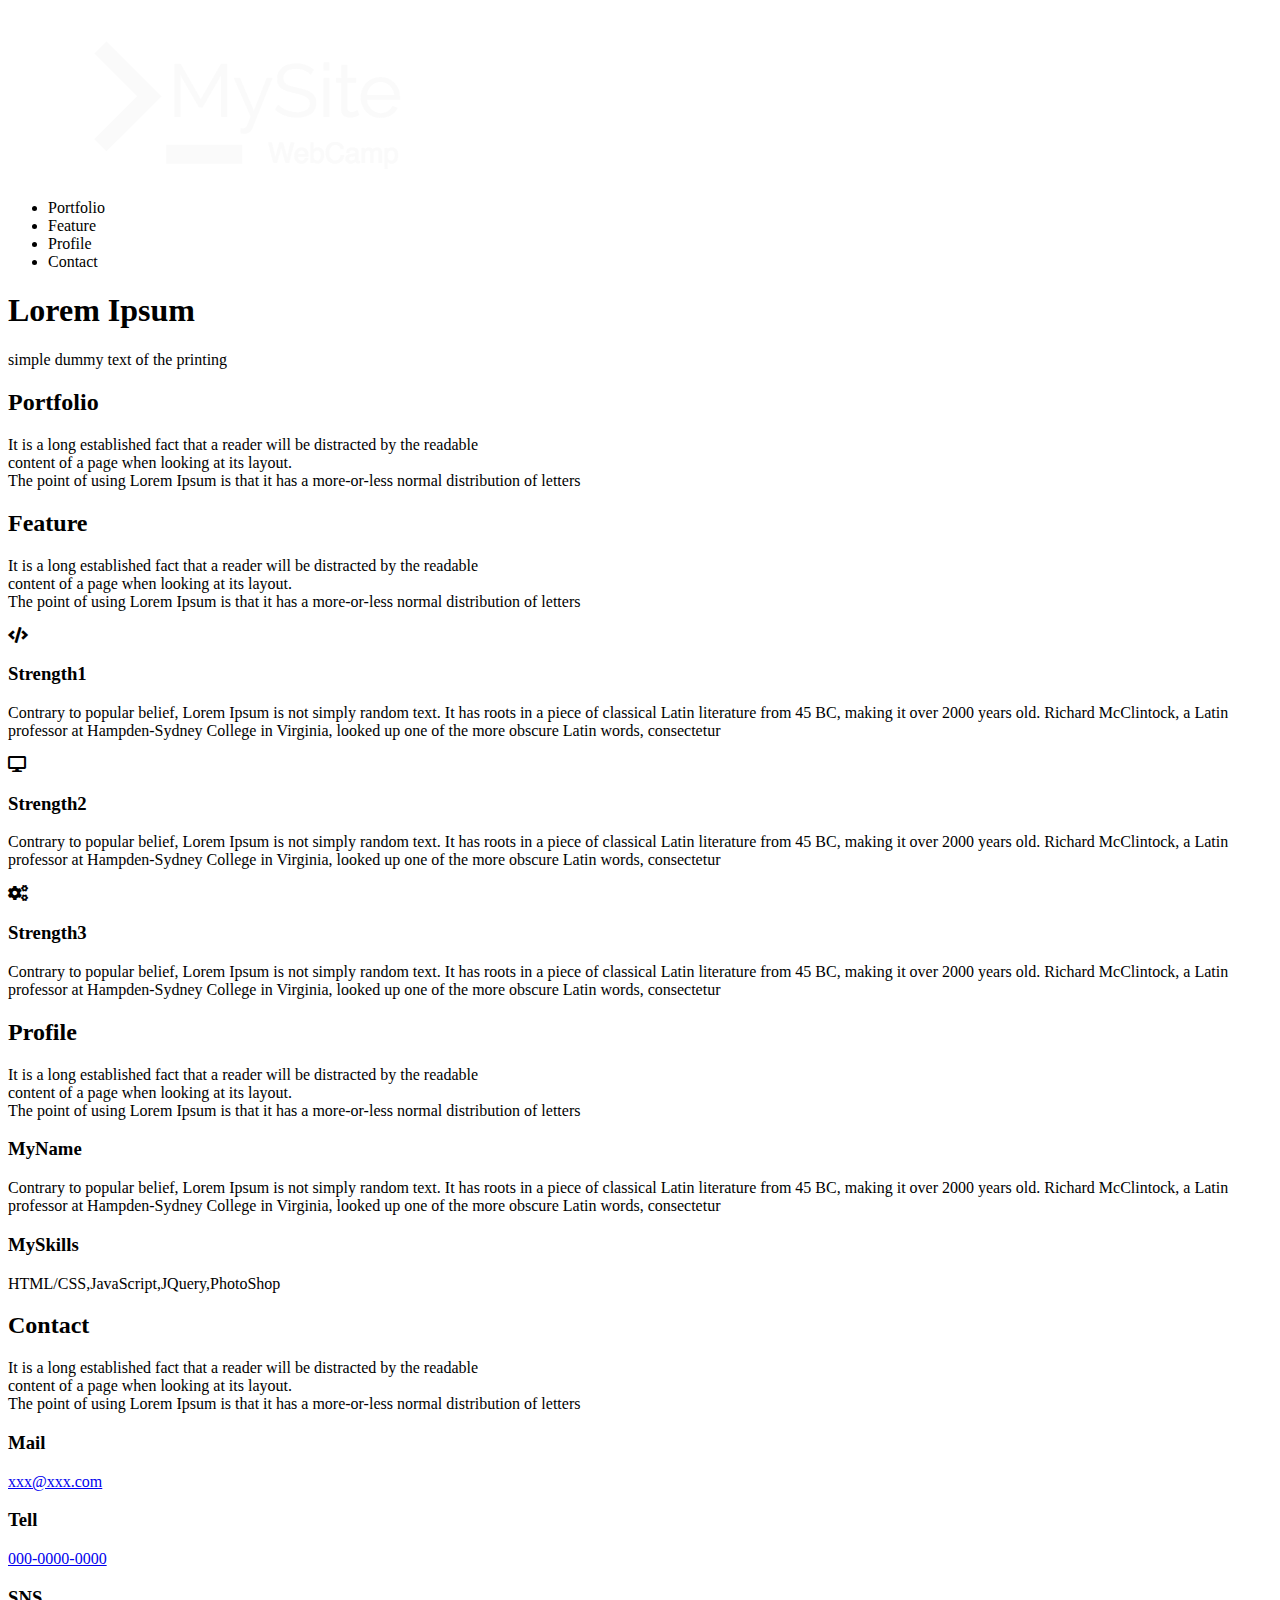
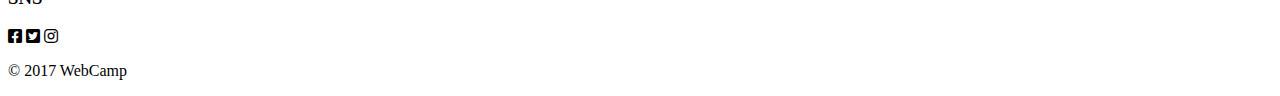
==== HTML:CSS/MySite 課題/MySite.html @ 67726056 "名前の変更" ====
<!DOCTYPE html>
<html>
<head>
  <meta charset="UTF-8">
  <meta name="viewport" content="width=device-width, initial-scale=1">
  <link rel="stylesheet" href="https://use.fontawesome.com/releases/v5.0.13/css/all.css">
  <link rel="stylesheet" href="matome.css">
  <title>matome</title>
</head>
<body>
  <header>
    <nav class="nav">
      <ul class="nav-list">
        <img class="nav-icon" src="img/logo.png">
        <li class="nav-list-item">Portfolio</li>
        <li class="nav-list-item">Feature</li>
        <li class="nav-list-item">Profile</li>
        <li class="nav-list-item">Contact</li>
      </ul>
    </nav>
  </header>
  <div class="main-visual">
    <h1 class="headline">Lorem Ipsum</h1>
    <p class="headline-text">simple dummy text of the printing</p>
  </div>
  <main>
    <div class="main1">
      <section class="portfolio clearfix">
        <h2 class="sub-headline">Portfolio</h2>
        <p class="sub-headline-text">
          It is a long established fact that a reader will be distracted by the readable<br>
          content of a page when looking at its layout.<br>
          The point of using Lorem Ipsum is that it has a more-or-less normal distribution of letters
        </p>
        <div class="portfolio-image">
          <div class="images"></div>
          <div class="images"></div>
          <div class="images"></div>
          <div class="images"></div>
          <div class="images"></div>
          <div class="images"></div>
        </div>
      <section>
    </div>
    <div class="main2">
      <section class="feature clearfix">
        <h2 class="sub-headline">Feature</h2>
        <p class="sub-headline-text">
          It is a long established fact that a reader will be distracted by the readable<br>
          content of a page when looking at its layout.<br>
          The point of using Lorem Ipsum is that it has a more-or-less normal distribution of letters
        </p>
        <div class="feature-image">
          <div class="strength">
            <i class="fa fa-code"></i>
            <h3 class="strength-title">Strength1</h3>
            <p class="strength-text">
              Contrary to popular belief, Lorem Ipsum is not simply random text.
              It has roots in a piece of classical Latin literature from 45 BC, making it over 2000 years old.
              Richard McClintock, a Latin professor at Hampden-Sydney College in Virginia,
              looked up one of the more obscure Latin words, consectetur
            </p>
          </div>
          <div class="strength">
            <i class="fa fa-desktop"></i>
            <h3 class="strength-title">Strength2</h3>
            <p class="strength-text">
              Contrary to popular belief, Lorem Ipsum is not simply random text.
              It has roots in a piece of classical Latin literature from 45 BC, making it over 2000 years old.
              Richard McClintock, a Latin professor at Hampden-Sydney College in Virginia,
              looked up one of the more obscure Latin words, consectetur
            </p>
          </div>
          <div class="strength">
            <i class="fa fa-cogs"></i>
            <h3 class="strength-title">Strength3</h3>
            <p class="strength-text">
              Contrary to popular belief, Lorem Ipsum is not simply random text.
              It has roots in a piece of classical Latin literature from 45 BC, making it over 2000 years old.
              Richard McClintock, a Latin professor at Hampden-Sydney College in Virginia,
              looked up one of the more obscure Latin words, consectetur
            </p>
          </div>
        </div>
      </section>
    </div>
    <div class="main3">
      <section class="profile clearfix">
        <h2 class="sub-headline">Profile</h2>
        <p class="sub-headline-text">
          It is a long established fact that a reader will be distracted by the readable<br>
          content of a page when looking at its layout.<br>
          The point of using Lorem Ipsum is that it has a more-or-less normal distribution of letters
        </p>
        <div class="left-content">
          <div class="my-face"></div>
        </div>
        <div class="right-content">
          <h3 class="description-title">MyName</h3>
          <p class="description-text">
            Contrary to popular belief, Lorem Ipsum is not simply random text.
            It has roots in a piece of classical Latin literature from 45 BC, making it over 2000 years old.
            Richard McClintock, a Latin professor at Hampden-Sydney College in Virginia,
            looked up one of the more obscure Latin words, consectetur
          </p>
          <h3 class="description-title">MySkills</h3>
          <p class="description-text">
            HTML/CSS,JavaScript,JQuery,PhotoShop
          </p>
        </div>
      </section>
    </div>
    <div class="main4">
      <section class="contact clearfix">
        <h2 class="sub-headline">Contact</h2>
        <p class="sub-headline-text">
          It is a long established fact that a reader will be distracted by the readable<br>
          content of a page when looking at its layout.<br>
          The point of using Lorem Ipsum is that it has a more-or-less normal distribution of letters
        </p>
        <div class="left-content">
          <div class="left-contact-content">
            <h3 class="description-title">Mail</h3>
            <a class="description-text link-text" href="mailto:xxx@xxx.com">xxx@xxx.com</a>
            <h3 class="description-title">Tell</h3>
            <a class="description-text link-text" href="tel:00000000000">000-0000-0000</a>
          </div>
        </div>
        <div class="right-content">
					<div class="right-contact-content">
						<h3 class="discription-title">SNS</h3>
            <i class="fab fa-facebook-square"></i>
            <i class="fab fa-twitter-square"></i>
            <i class="fab fa-instagram"></i>
					</div>
				</div>
      </section>
    </div>
  </main>
  <footer>
    <p class="copyright">©︎ 2017 WebCamp</p>
  </footer>  
</body>
</html>
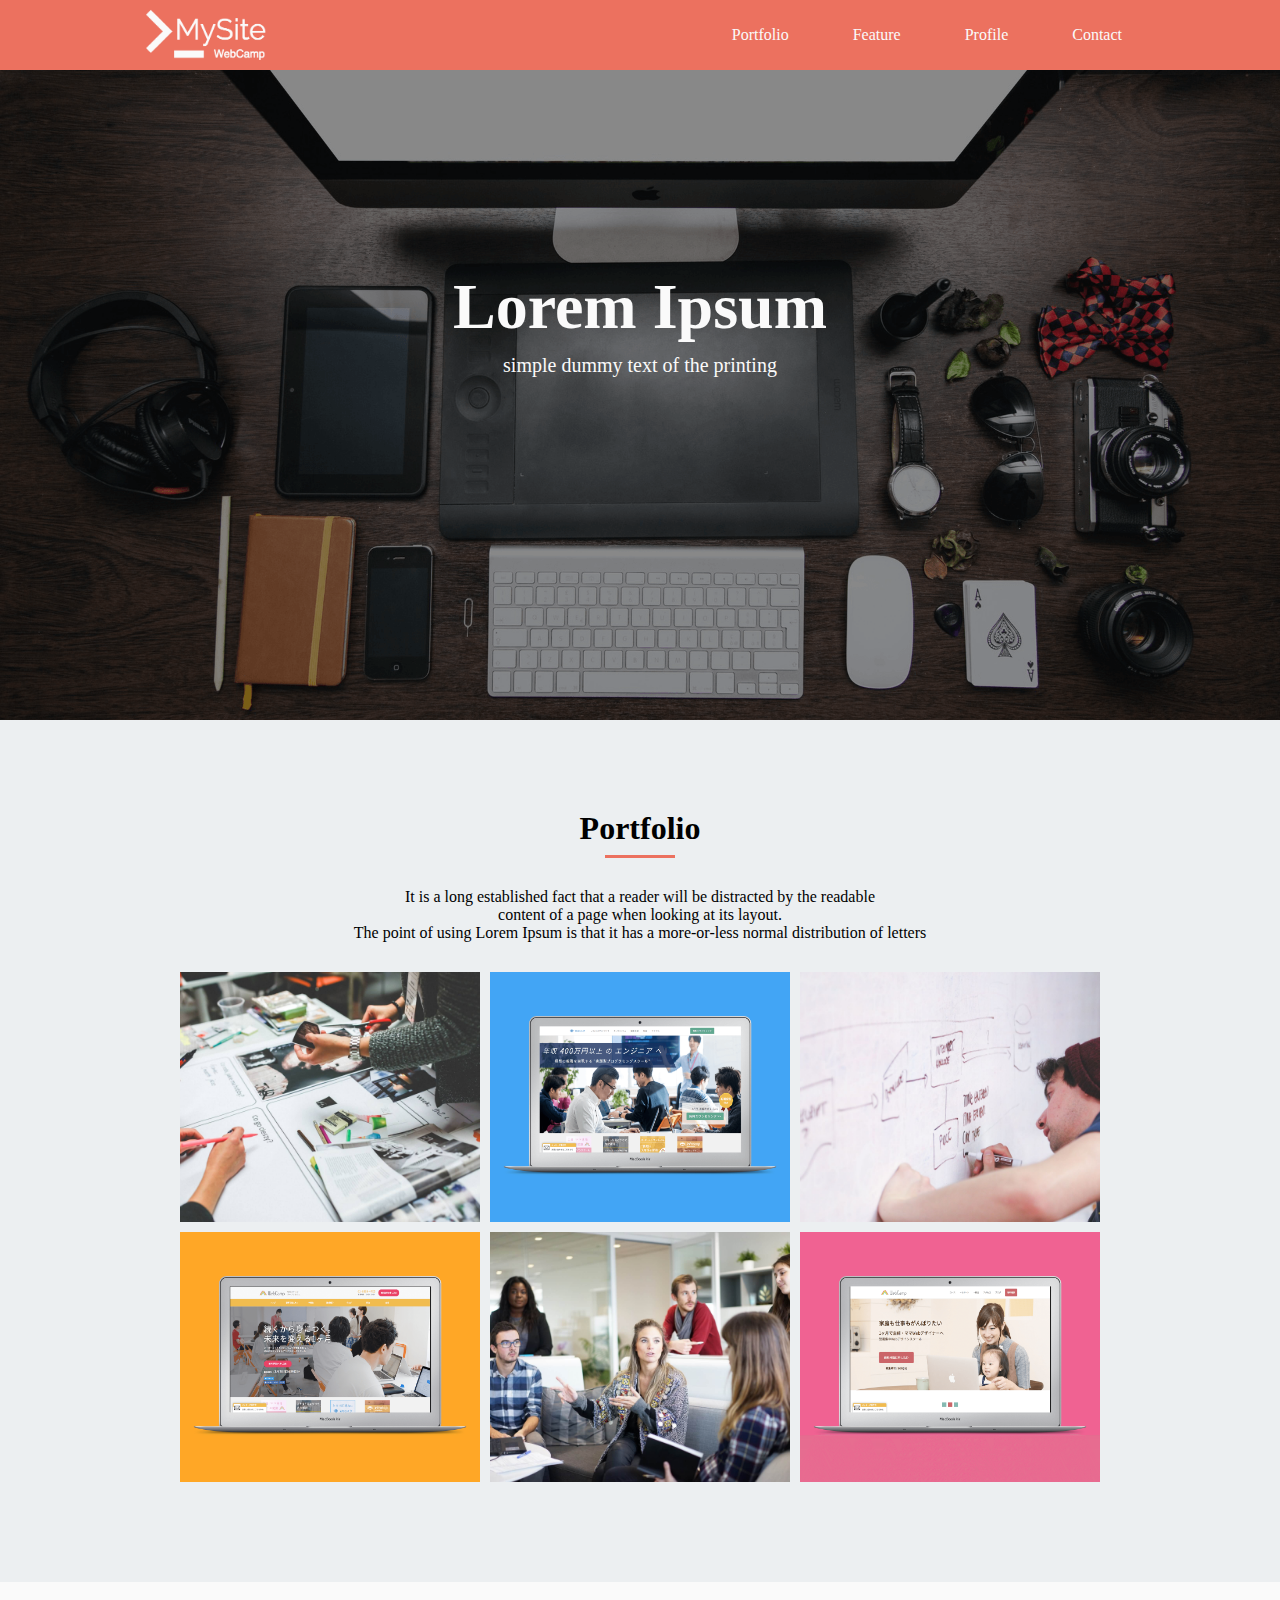
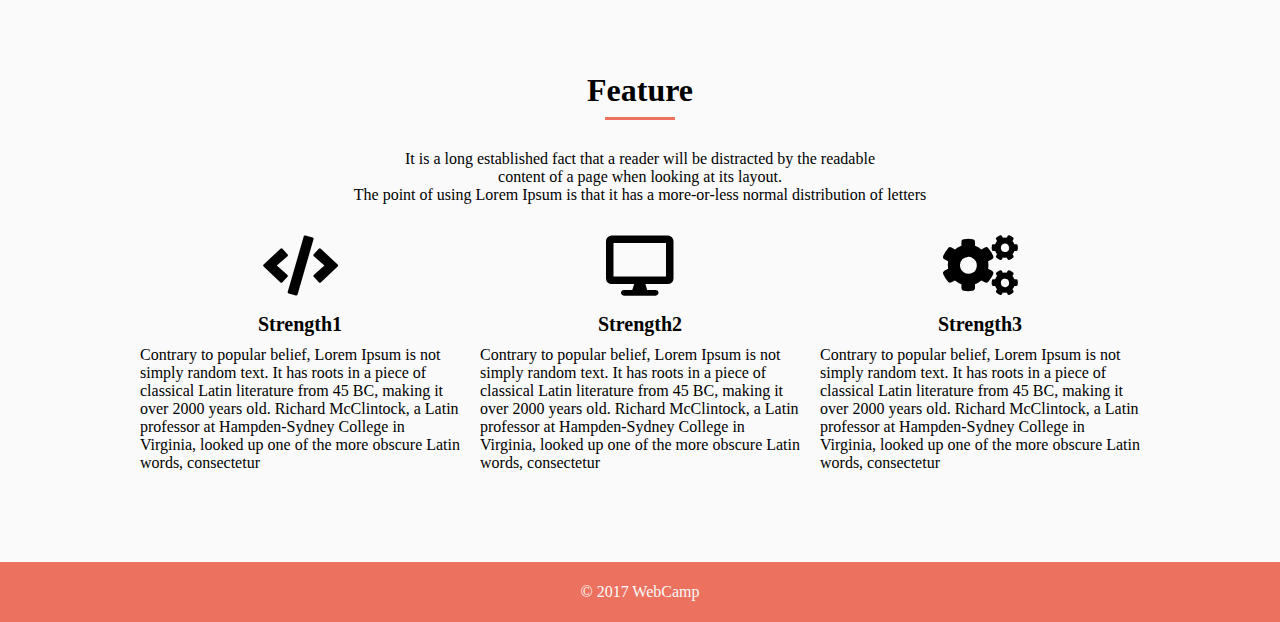
==== commit c1eda92c: "[Update] 8,9章" ====
--- a/HTML:CSS/MySite 課題/MySite.html
+++ b/HTML:CSS/MySite 課題/MySite.html
@@ -4,35 +4,35 @@
   <meta charset="UTF-8">
   <meta name="viewport" content="width=device-width, initial-scale=1">
   <link rel="stylesheet" href="https://use.fontawesome.com/releases/v5.0.13/css/all.css">
-  <link rel="stylesheet" href="matome.css">
-  <title>matome</title>
+  <link rel="stylesheet" href="MySite.css">
+  <title>MySite</title>
 </head>
 <body>
   <header>
     <nav class="nav">
       <ul class="nav-list">
         <img class="nav-icon" src="img/logo.png">
-        <li class="nav-list-item">Portfolio</li>
-        <li class="nav-list-item">Feature</li>
-        <li class="nav-list-item">Profile</li>
-        <li class="nav-list-item">Contact</li>
+        <li class="nav-list-item"><a href"#portfolio">Portfolio</a></li>
+        <li class="nav-list-item"><a href"#feature">Feature</a></li>
+        <li class="nav-list-item"><a href"#profile">Profile</a></li>
+        <li class="nav-list-item"><a href"#contact">Contact</a></li>
       </ul>
     </nav>
   </header>
-  <div class="main-visual">
+  <section class="main-visual">
     <h1 class="headline">Lorem Ipsum</h1>
     <p class="headline-text">simple dummy text of the printing</p>
-  </div>
+  </section>
   <main>
     <div class="main1">
-      <section class="portfolio clearfix">
+      <section id="portfolio">
         <h2 class="sub-headline">Portfolio</h2>
         <p class="sub-headline-text">
           It is a long established fact that a reader will be distracted by the readable<br>
           content of a page when looking at its layout.<br>
           The point of using Lorem Ipsum is that it has a more-or-less normal distribution of letters
         </p>
-        <div class="portfolio-image">
+        <div class="portfolio-image clearfix">
           <div class="images"></div>
           <div class="images"></div>
           <div class="images"></div>
@@ -43,14 +43,14 @@
       <section>
     </div>
     <div class="main2">
-      <section class="feature clearfix">
+      <section id="feature">
         <h2 class="sub-headline">Feature</h2>
         <p class="sub-headline-text">
           It is a long established fact that a reader will be distracted by the readable<br>
           content of a page when looking at its layout.<br>
           The point of using Lorem Ipsum is that it has a more-or-less normal distribution of letters
         </p>
-        <div class="feature-image">
+        <div class="feature-image clearfix">
           <div class="strength">
             <i class="fa fa-code"></i>
             <h3 class="strength-title">Strength1</h3>
@@ -84,61 +84,9 @@
         </div>
       </section>
     </div>
-    <div class="main3">
-      <section class="profile clearfix">
-        <h2 class="sub-headline">Profile</h2>
-        <p class="sub-headline-text">
-          It is a long established fact that a reader will be distracted by the readable<br>
-          content of a page when looking at its layout.<br>
-          The point of using Lorem Ipsum is that it has a more-or-less normal distribution of letters
-        </p>
-        <div class="left-content">
-          <div class="my-face"></div>
-        </div>
-        <div class="right-content">
-          <h3 class="description-title">MyName</h3>
-          <p class="description-text">
-            Contrary to popular belief, Lorem Ipsum is not simply random text.
-            It has roots in a piece of classical Latin literature from 45 BC, making it over 2000 years old.
-            Richard McClintock, a Latin professor at Hampden-Sydney College in Virginia,
-            looked up one of the more obscure Latin words, consectetur
-          </p>
-          <h3 class="description-title">MySkills</h3>
-          <p class="description-text">
-            HTML/CSS,JavaScript,JQuery,PhotoShop
-          </p>
-        </div>
-      </section>
-    </div>
-    <div class="main4">
-      <section class="contact clearfix">
-        <h2 class="sub-headline">Contact</h2>
-        <p class="sub-headline-text">
-          It is a long established fact that a reader will be distracted by the readable<br>
-          content of a page when looking at its layout.<br>
-          The point of using Lorem Ipsum is that it has a more-or-less normal distribution of letters
-        </p>
-        <div class="left-content">
-          <div class="left-contact-content">
-            <h3 class="description-title">Mail</h3>
-            <a class="description-text link-text" href="mailto:xxx@xxx.com">xxx@xxx.com</a>
-            <h3 class="description-title">Tell</h3>
-            <a class="description-text link-text" href="tel:00000000000">000-0000-0000</a>
-          </div>
-        </div>
-        <div class="right-content">
-					<div class="right-contact-content">
-						<h3 class="discription-title">SNS</h3>
-            <i class="fab fa-facebook-square"></i>
-            <i class="fab fa-twitter-square"></i>
-            <i class="fab fa-instagram"></i>
-					</div>
-				</div>
-      </section>
-    </div>
   </main>
   <footer>
     <p class="copyright">©︎ 2017 WebCamp</p>
-  </footer>  
+  </footer>
 </body>
 </html>
--- a/HTML:CSS/MySite 課題/MySite.css
+++ b/HTML:CSS/MySite 課題/MySite.css
@@ -0,0 +1,217 @@
+*{
+  margin: 0;
+  padding: 0;
+  box-sizing: border-box;
+}
+.clearfix::after{
+  display: block;
+  clear: both;
+  content: "";
+}
+.nav{
+  width: 100%;
+  height: 70px;
+  background-color: #EC715F;
+}
+.nav-list{
+  position: relative;
+  width: 1024px;
+  margin: 0 auto;
+  text-align: right;
+}
+.nav-icon{
+  position: absolute;
+  height: 70px;
+  left: 0;
+  top: 0;
+}
+.nav-list-item{
+  list-style: none;
+  line-height: 70px;
+  padding: 0 30px;
+  font-size: 16px;
+  display: inline-block;
+  color: #FAFAFA;
+}
+.main-visual{
+  width: 100%;
+  height: 650px;
+  background-image: url(img/mv.png);
+  background-size: cover;
+  background-position: center;
+  text-align: center;
+}
+.headline{
+  padding-top: 200px;
+  font-size: 64px;
+  color: #FAFAFA;
+}
+.headline-text{
+  padding-top: 10px;
+  font-size: 20px;
+  color: #FAFAFA;
+}
+.main1, .main3{
+  width: 100%;
+  background-color: #ECEFF1;
+}
+.main2, .main4{
+  width: 100%;
+  background-color: #FAFAFA;
+}
+#portfolio{
+  width: 920px;
+  margin: 0 auto;
+  text-align: center;
+  padding: 90px 0;
+}
+#feature{
+  width: 1000px;
+  margin: 0 auto;
+  text-align: center;
+  padding: 90px 0;
+}
+#profile{
+  width: 1024px;
+  margin: 0 auto;
+  text-align: center;
+  padding: 90px 0;
+}
+#contact{
+  width: 800px;
+  margin: 0 auto;
+  text-align: center;
+  padding: 90px 0;
+}
+.sub-headline{
+  font-size: 32px;
+  color: #000000;
+}
+.sub-headline::after{
+  display: block;
+  content: "";
+  width: 70px; /*下線の幅*/
+  height: 3px; /*下線の太さ*/
+  background-color: #EC715F; /*下線の色*/
+  margin: 8px auto 0 auto;
+}
+.sub-headline-text{
+  font-size: 16px;
+  color: #000000;
+  padding: 30px 0;
+}
+.images{
+  float: left;
+  width: 300px;
+  height: 250px;
+  background-size: cover;
+  background-position: center;
+}
+.images:nth-child(1) {
+  background-image: url(img/sketch.jpg);
+  margin: 0 10px 10px 0;
+  }
+.images:nth-child(2) {
+  background-image: url(img/websuku.png);
+  margin: 0 10px 10px 0;
+  }
+.images:nth-child(3) {
+  background-image: url(img/write.jpg);
+  }
+.images:nth-child(4) {
+  background-image: url(img/webcamp.png);
+  margin: 0 10px 10px 0;
+  }
+.images:nth-child(5) {
+  background-image: url(img/talk.jpg);
+  margin: 0 10px 10px 0;
+  }
+.images:nth-child(6) {
+  background-image: url(img/webcamp-mother.png);
+  }
+.strength{
+  float: left;
+  width: 320px;
+  margin-right: 20px;
+  text-align: center;
+  font-size: 60px;
+}
+.strength:last-child{
+  margin-right: 0;
+}
+.strength-title{
+  padding: 10px 0;
+  font-size: 20px;
+}
+.strength-text{
+  text-align: left;
+  font-size: 16px;
+}
+.left-content{
+	width: 50%;
+	float: left;
+}
+
+.right-content{
+	width: 50%;
+	float: right;
+  text-align: left;
+}
+
+.my-face{
+	width: 250px;
+	height: 250px;
+	margin: 0 auto;
+	border-radius: 50%;
+	background-image: url(img/my-icon.jpg);
+}
+
+.description-title{
+  margin: 20px 0 5px 0;
+  font-size: 20px;
+}
+
+.description-title:first-child{
+	margin-top: 0;
+}
+
+.description-text{
+	font-size: 16px
+}
+.left-contact-content{
+	width: 130px;
+	margin: 0 auto;
+  text-align: left;
+}
+
+.link-text{
+	text-decoration: underline;
+	color: #212121;
+}
+
+.right-contact-content{
+	width: 200px;
+	margin: 0 auto;
+}
+
+.right-contact-content i{
+	font-size: 50px;
+	margin-right: 20px;
+}
+
+.right-contact-content i:last-child {
+	margin-right: 0;
+}
+footer{
+	width: 100%;
+	height: 60px;
+	background-color: #EC715F;
+	line-height: 60px;
+}
+
+.copyright {
+	font-size: 16px;
+	color: #FAFAFA;
+	text-align: center;
+}
+}
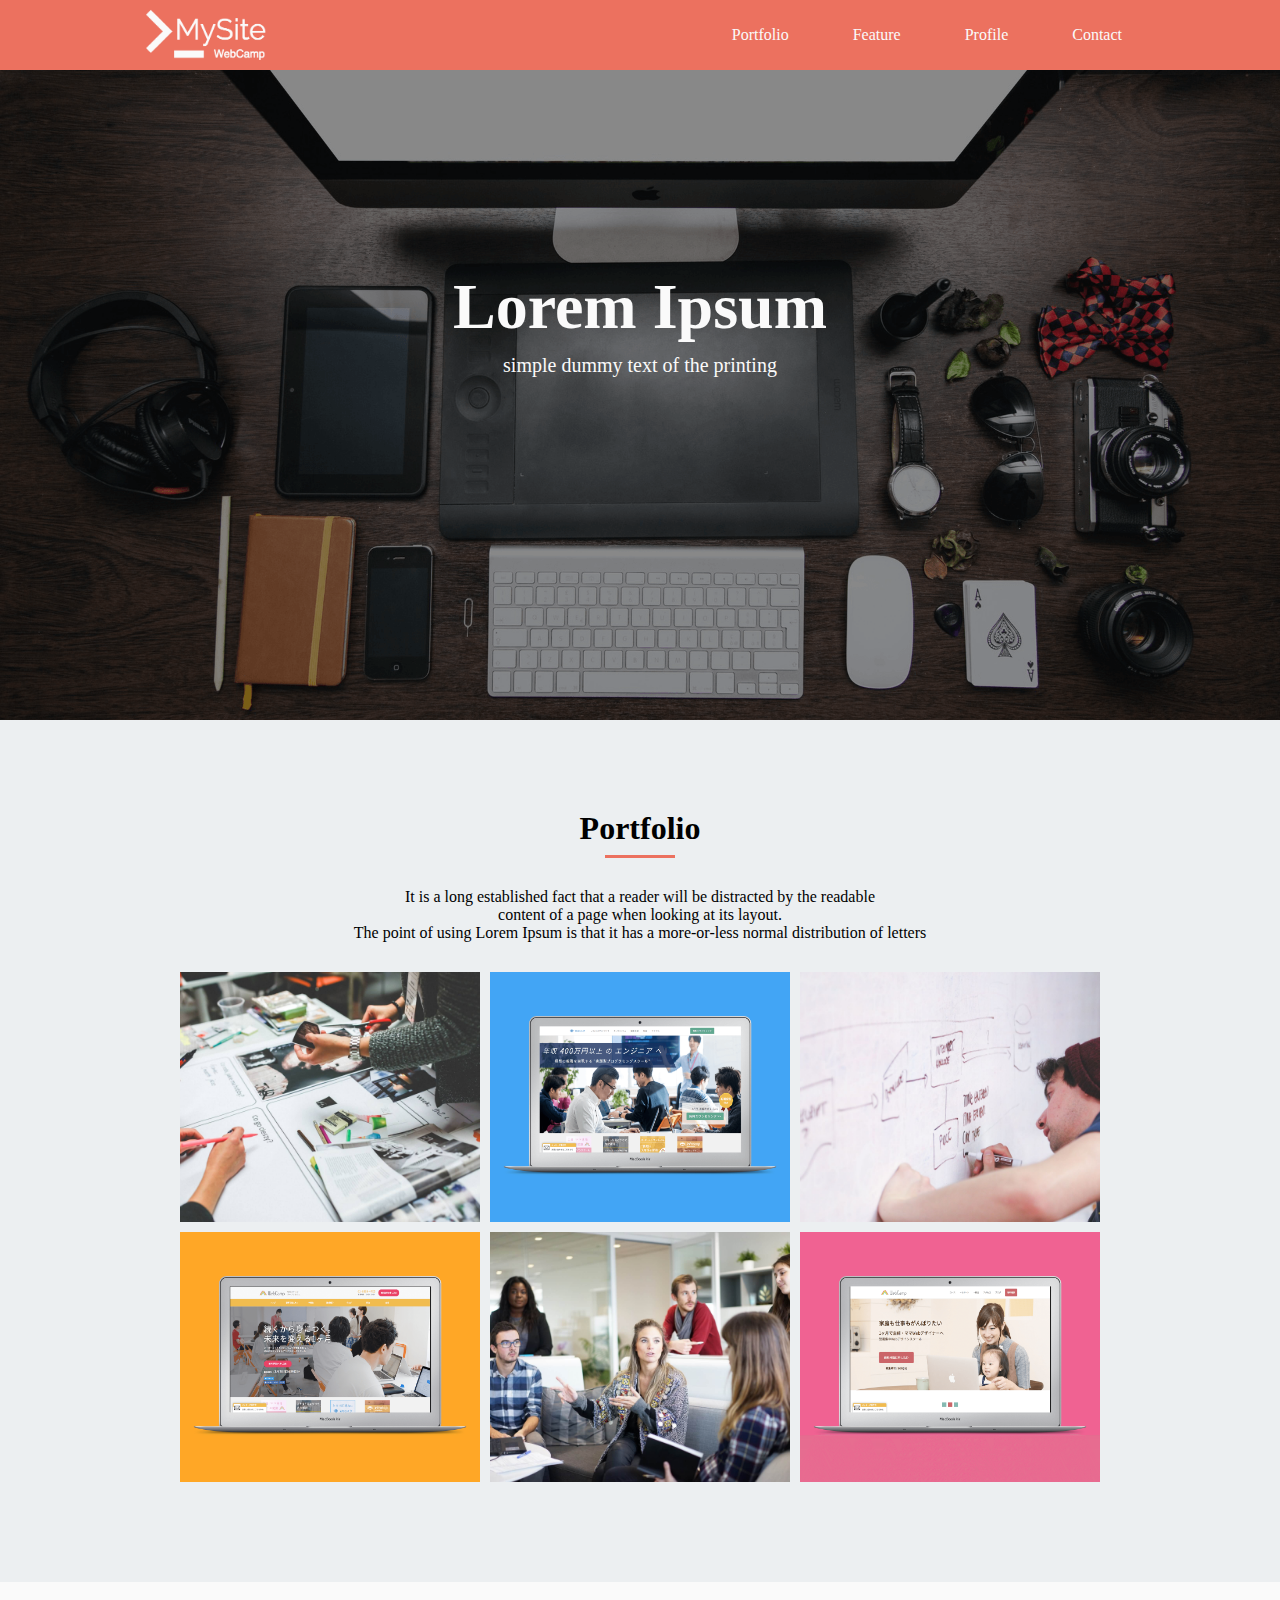
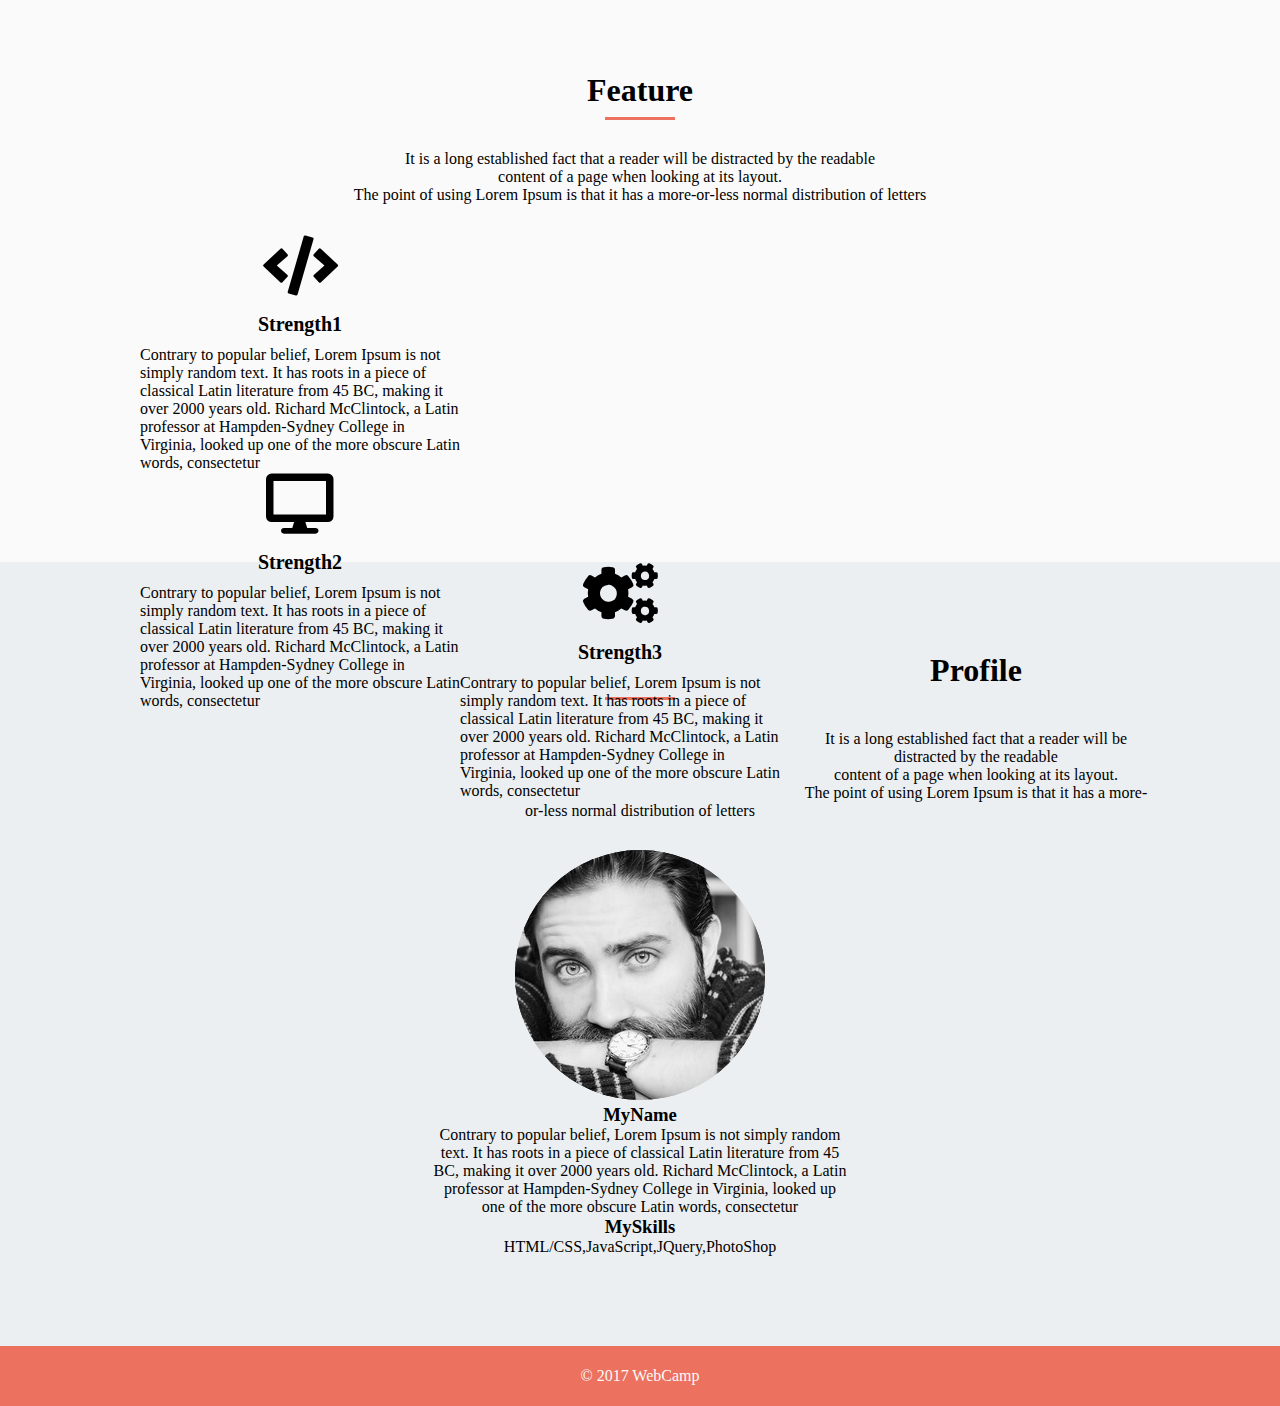
==== commit 46c568c3: "[Update] 8,9章" ====
--- a/HTML:CSS/MySite 課題/MySite.html
+++ b/HTML:CSS/MySite 課題/MySite.html
@@ -51,7 +51,7 @@
           The point of using Lorem Ipsum is that it has a more-or-less normal distribution of letters
         </p>
         <div class="feature-image clearfix">
-          <div class="strength">
+          <section class="strength">
             <i class="fa fa-code"></i>
             <h3 class="strength-title">Strength1</h3>
             <p class="strength-text">
@@ -61,7 +61,7 @@
               looked up one of the more obscure Latin words, consectetur
             </p>
           </div>
-          <div class="strength">
+          <section class="strength">
             <i class="fa fa-desktop"></i>
             <h3 class="strength-title">Strength2</h3>
             <p class="strength-text">
@@ -71,7 +71,7 @@
               looked up one of the more obscure Latin words, consectetur
             </p>
           </div>
-          <div class="strength">
+          <section class="strength">
             <i class="fa fa-cogs"></i>
             <h3 class="strength-title">Strength3</h3>
             <p class="strength-text">
@@ -84,6 +84,35 @@
         </div>
       </section>
     </div>
+    <div class="main3">
+      <section id="profile">
+        <h2 class="sub-headline">Profile</h2>
+        <p class="sub-headline-text">
+          It is a long established fact that a reader will be distracted by the readable<br>
+          content of a page when looking at its layout.<br>
+          The point of using Lorem Ipsum is that it has a more-or-less normal distribution of letters
+        </p>
+        <div class="infomation clearfix">
+          <div class="left-side">
+            <img class="my-face" src="img/my-icon.jpg">
+          </div>
+          <section class="right-side">
+            <h3 class="description">MyName</h3>
+            <p class="description-text">
+            Contrary to popular belief, Lorem Ipsum is not simply random<br>
+            text. It has roots in a piece of classical Latin literature from 45<br>
+            BC, making it over 2000 years old. Richard McClintock, a Latin<br>
+            professor at Hampden-Sydney College in Virginia, looked up<br>
+            one of the more obscure Latin words, consectetur
+            </p>
+            <h3 class="description">MySkills</h3>
+            <p class="description-text">
+            HTML/CSS,JavaScript,JQuery,PhotoShop
+            </p>
+          </section>
+        </section>
+      </div>
+    </div>  
   </main>
   <footer>
     <p class="copyright">©︎ 2017 WebCamp</p>
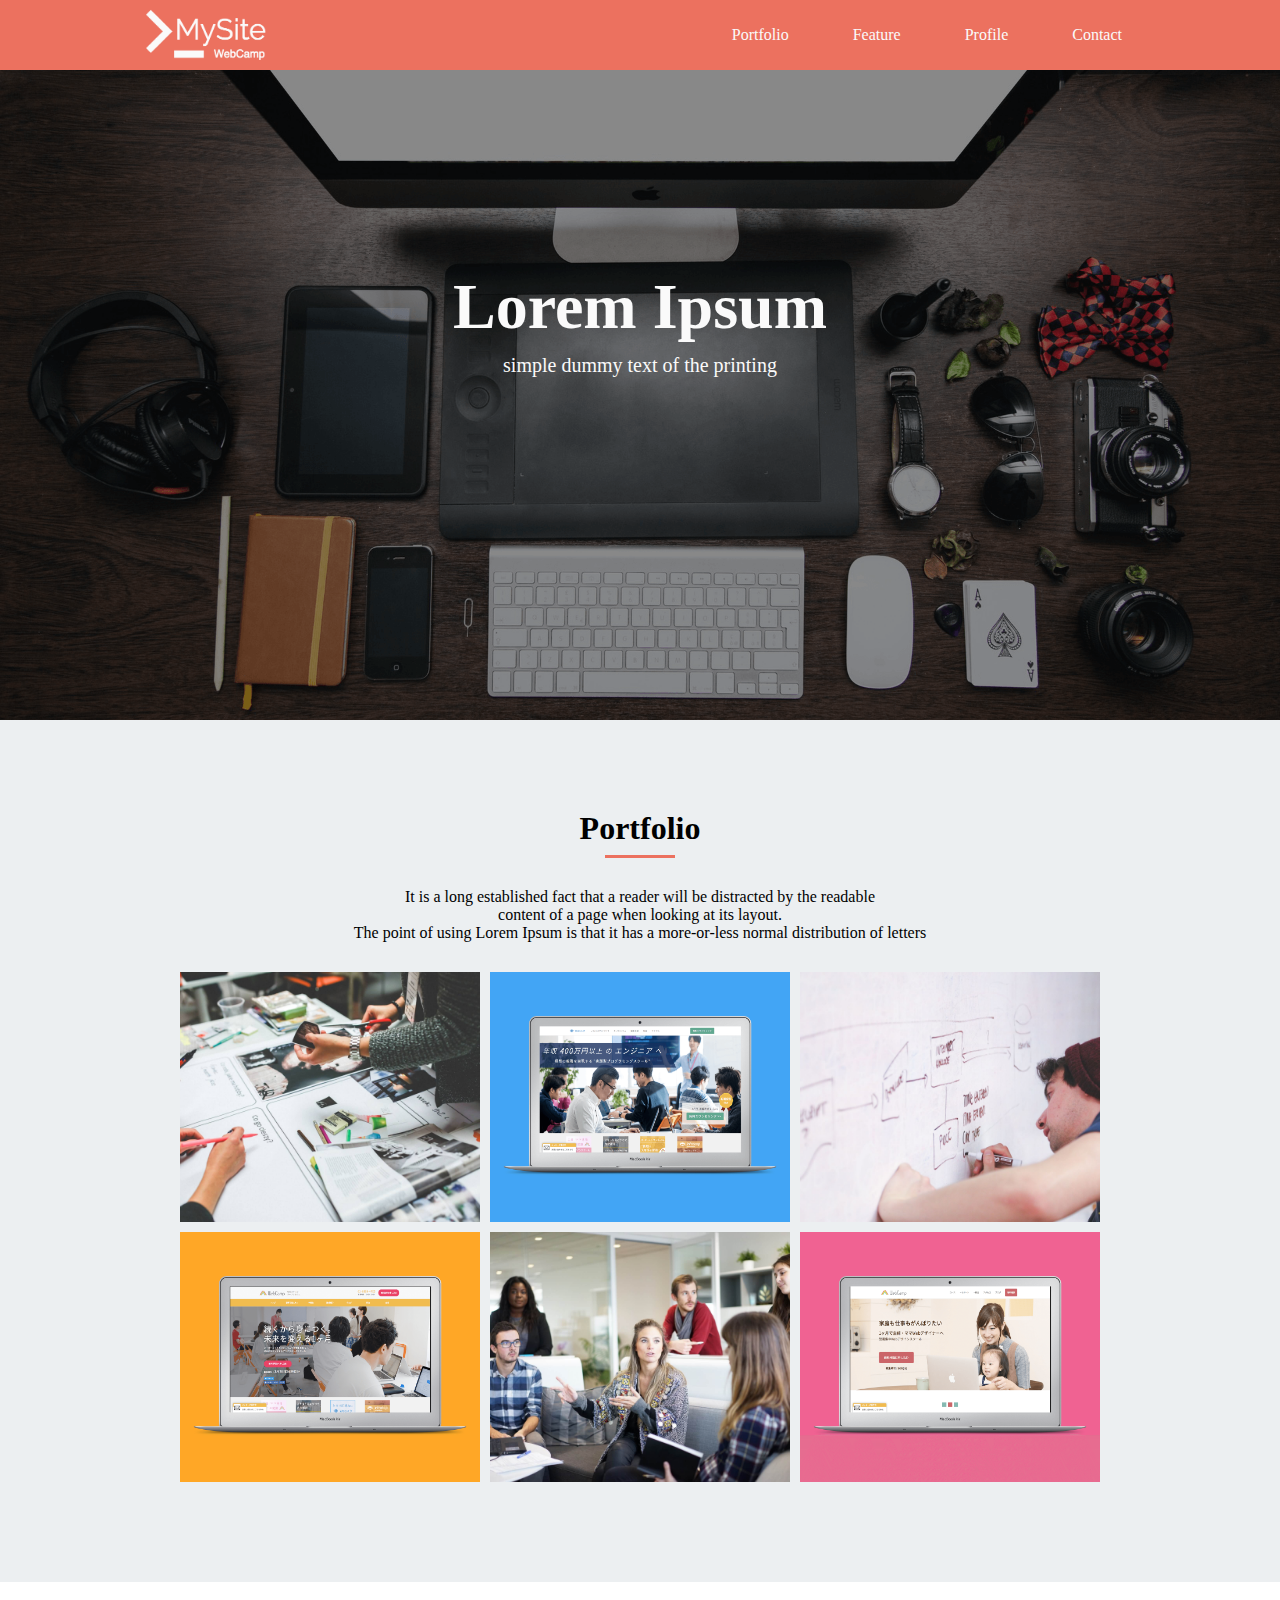
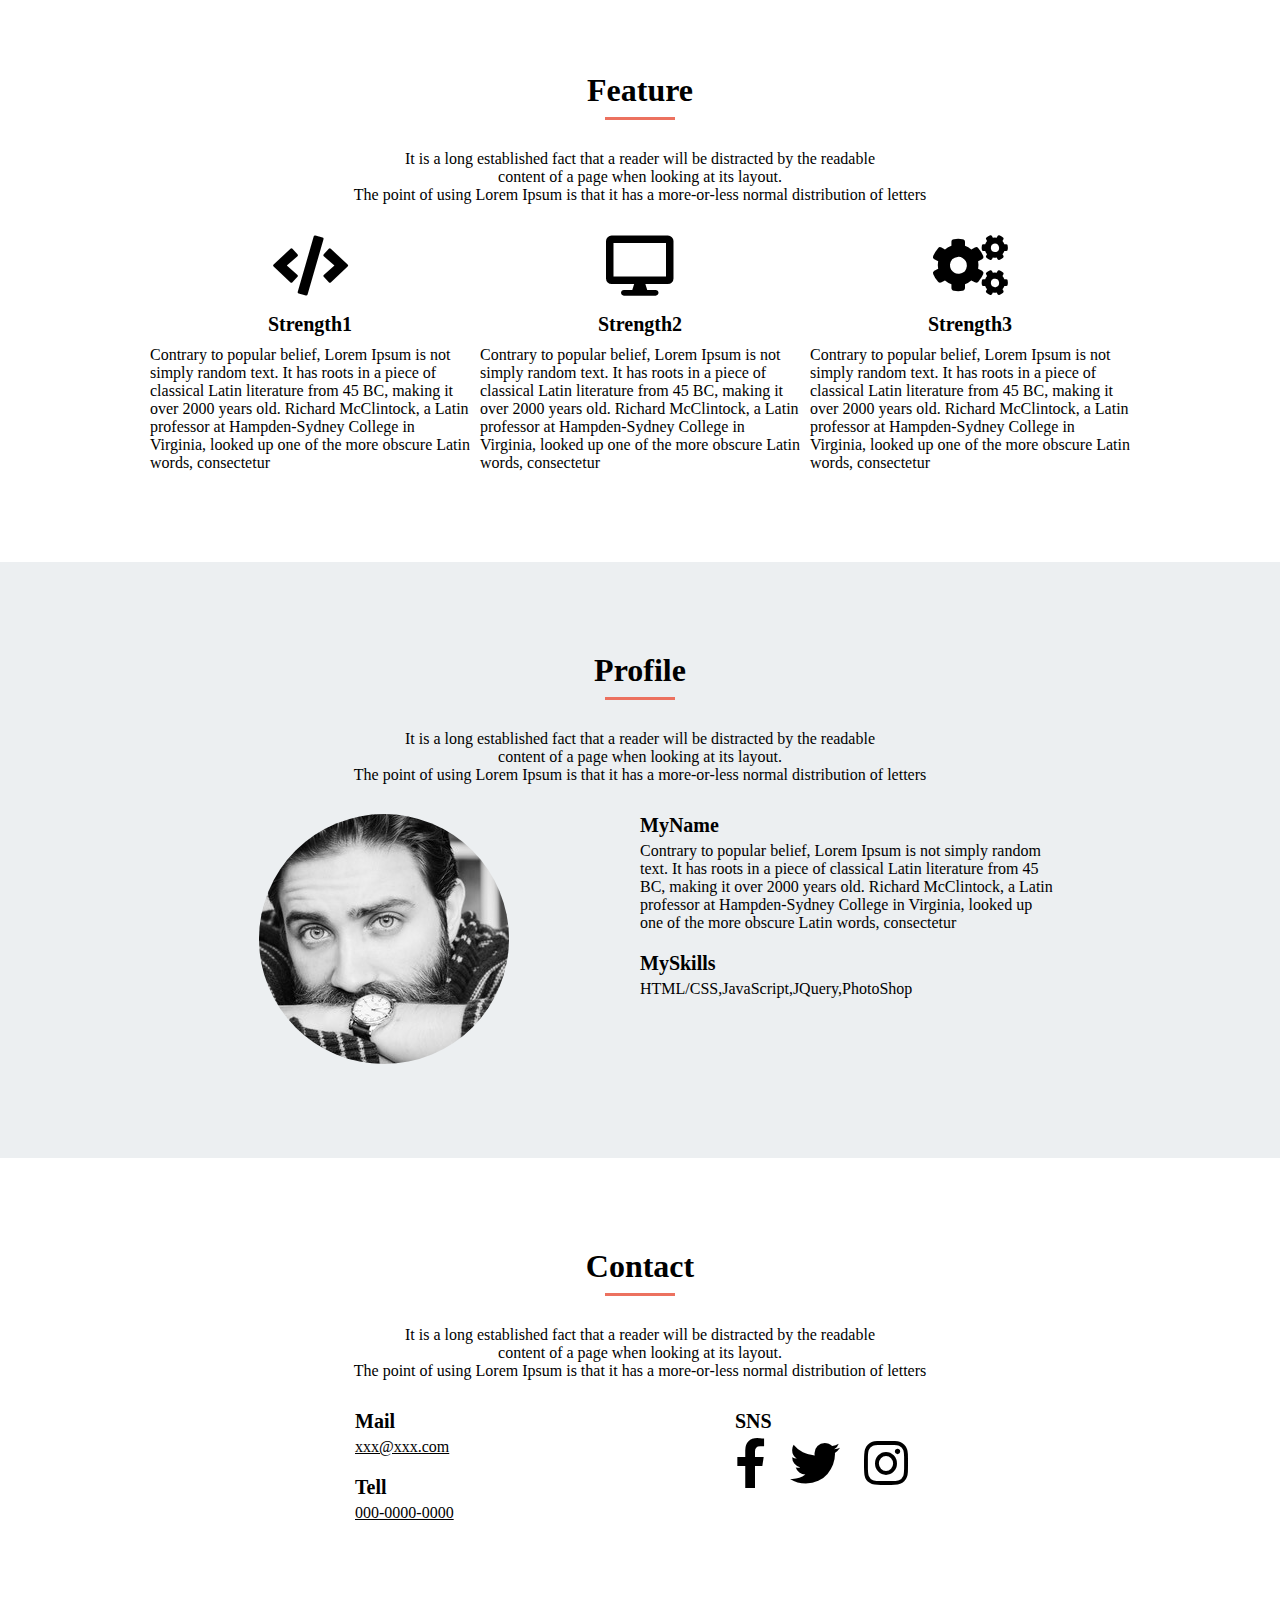
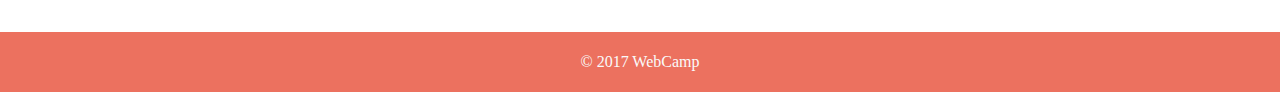
==== commit b7d9c3ee: "[Finish] Mysite課題" ====
--- a/HTML:CSS/MySite 課題/MySite.html
+++ b/HTML:CSS/MySite 課題/MySite.html
@@ -2,7 +2,7 @@
 <html>
 <head>
   <meta charset="UTF-8">
-  <meta name="viewport" content="width=device-width, initial-scale=1">
+  <meta name=viewport content="width=device-width, initial-scale=1">
   <link rel="stylesheet" href="https://use.fontawesome.com/releases/v5.0.13/css/all.css">
   <link rel="stylesheet" href="MySite.css">
   <title>MySite</title>
@@ -10,12 +10,17 @@
 <body>
   <header>
     <nav class="nav">
-      <ul class="nav-list">
+      <ul class="nav-list clearfix">
+        <div class="hamburger-box">
+          <span class="bar"></span>
+          <span class="bar"></span>
+          <span class="bar"></span>
+        </div>
         <img class="nav-icon" src="img/logo.png">
-        <li class="nav-list-item"><a href"#portfolio">Portfolio</a></li>
-        <li class="nav-list-item"><a href"#feature">Feature</a></li>
-        <li class="nav-list-item"><a href"#profile">Profile</a></li>
-        <li class="nav-list-item"><a href"#contact">Contact</a></li>
+        <li class="nav-list-item"><a href="#portfolio">Portfolio</a></li>
+        <li class="nav-list-item"><a href="#feature">Feature</a></li>
+        <li class="nav-list-item"><a href="#profile">Profile</a></li>
+        <li class="nav-list-item"><a href="#contact">Contact</a></li>
       </ul>
     </nav>
   </header>
@@ -60,7 +65,7 @@
               Richard McClintock, a Latin professor at Hampden-Sydney College in Virginia,
               looked up one of the more obscure Latin words, consectetur
             </p>
-          </div>
+          </section>
           <section class="strength">
             <i class="fa fa-desktop"></i>
             <h3 class="strength-title">Strength2</h3>
@@ -70,7 +75,7 @@
               Richard McClintock, a Latin professor at Hampden-Sydney College in Virginia,
               looked up one of the more obscure Latin words, consectetur
             </p>
-          </div>
+          </section>
           <section class="strength">
             <i class="fa fa-cogs"></i>
             <h3 class="strength-title">Strength3</h3>
@@ -80,7 +85,7 @@
               Richard McClintock, a Latin professor at Hampden-Sydney College in Virginia,
               looked up one of the more obscure Latin words, consectetur
             </p>
-          </div>
+          </section>
         </div>
       </section>
     </div>
@@ -92,7 +97,7 @@
           content of a page when looking at its layout.<br>
           The point of using Lorem Ipsum is that it has a more-or-less normal distribution of letters
         </p>
-        <div class="infomation clearfix">
+        <div class="information clearfix">
           <div class="left-side">
             <img class="my-face" src="img/my-icon.jpg">
           </div>
@@ -112,7 +117,41 @@
           </section>
         </section>
       </div>
-    </div>  
+    </div>
+    <div class="main4">
+      <section id="contact">
+        <h2 class="sub-headline">Contact</h2>
+        <p class="sub-headline-text">
+          It is a long established fact that a reader will be distracted by the readable<br>
+          content of a page when looking at its layout.<br>
+          The point of using Lorem Ipsum is that it has a more-or-less normal distribution of letters
+        </p>
+        <div class="information clearfix">
+          <div class="left-side">
+            <section class="left-info">
+              <h3 class="info">Mail</h3>
+              <div class="detail">
+                <a href="mailto:xxx@xxx.com">xxx@xxx.com</a>
+              </div>
+              <h3 class="info">Tell</h3>
+              <div class="detail">
+                <a href="tel:000-0000-0000">000-0000-0000</a>
+              </div>
+            </section>
+          </div>
+          <div class="right-side">
+            <section class="right-info">
+              <h3 class="info">SNS</h3>
+              <div class="icon">
+                <i class="fab fa-facebook-f"></i>
+                <i class="fab fa-twitter"></i>
+                <i class="fab fa-instagram"></i>
+              </div>
+            </section>
+          </div>
+        </div>
+      </section>
+    </div>
   </main>
   <footer>
     <p class="copyright">©︎ 2017 WebCamp</p>
--- a/HTML:CSS/MySite 課題/MySite.css
+++ b/HTML:CSS/MySite 課題/MySite.css
@@ -18,6 +18,10 @@
   width: 1024px;
   margin: 0 auto;
   text-align: right;
+}
+.nav-list a{
+  text-decoration: none;
+  color: #FAFAFA
 }
 .nav-icon{
   position: absolute;
@@ -31,7 +35,6 @@
   padding: 0 30px;
   font-size: 16px;
   display: inline-block;
-  color: #FAFAFA;
 }
 .main-visual{
   width: 100%;
@@ -57,7 +60,6 @@
 }
 .main2, .main4{
   width: 100%;
-  background-color: #FAFAFA;
 }
 #portfolio{
   width: 920px;
@@ -66,7 +68,7 @@
   padding: 90px 0;
 }
 #feature{
-  width: 1000px;
+  width: 980px;
   margin: 0 auto;
   text-align: center;
   padding: 90px 0;
@@ -132,7 +134,8 @@
 .strength{
   float: left;
   width: 320px;
-  margin-right: 20px;
+  height: auto;
+  margin-right: 10px;
   text-align: center;
   font-size: 60px;
 }
@@ -147,71 +150,147 @@
   text-align: left;
   font-size: 16px;
 }
-.left-content{
-	width: 50%;
-	float: left;
-}
-
-.right-content{
-	width: 50%;
-	float: right;
-  text-align: left;
-}
-
 .my-face{
-	width: 250px;
-	height: 250px;
-	margin: 0 auto;
-	border-radius: 50%;
-	background-image: url(img/my-icon.jpg);
-}
-
-.description-title{
-  margin: 20px 0 5px 0;
-  font-size: 20px;
-}
-
-.description-title:first-child{
-	margin-top: 0;
-}
-
+  border-radius: 50%;
+  width: 250px;
+  height: 250px;
+  margin: 0 auto
+}
+.left-side{
+  float: left;
+  width: 50%;
+}
+.right-side{
+  float: right;
+  width: 50%;
+  text-align: left;
+}
+.my-face{
+  border-radius: 50%;
+  width: 250px;
+  height: 250px;
+  margin: 0 auto
+}
+.description{
+  font-size: 20px;
+  padding-bottom: 5px;
+}
 .description-text{
-	font-size: 16px
-}
-.left-contact-content{
-	width: 130px;
-	margin: 0 auto;
-  text-align: left;
-}
-
-.link-text{
-	text-decoration: underline;
-	color: #212121;
-}
-
-.right-contact-content{
-	width: 200px;
-	margin: 0 auto;
-}
-
-.right-contact-content i{
-	font-size: 50px;
-	margin-right: 20px;
-}
-
-.right-contact-content i:last-child {
-	margin-right: 0;
+  font-size: 16px;
+  padding-bottom: 20px;
+}
+.left-info{
+  width: 170px;
+  margin: 0 auto;
+  text-align: left;
+}
+.right-info{
+  width: 210px;
+  margin: 0 auto;
+  text-align: left;
+}
+.info{
+  font-size: 20px;
+  padding-bottom: 5px;
+}
+.detail{
+  padding-bottom: 20px;
+}
+.detail a{
+  color: #000000;
+}
+.icon i{
+  display: inline-block;
+  margin-right: 20px;
+  font-size: 50px;
 }
 footer{
-	width: 100%;
-	height: 60px;
-	background-color: #EC715F;
-	line-height: 60px;
+  width: 100%;
+  height: 60px;
+  background-color: #EC715F;
+  line-height: 60px;
 }
 
 .copyright {
-	font-size: 16px;
-	color: #FAFAFA;
-	text-align: center;
-}
-}
+  font-size: 16px;
+  color: #FAFAFA;
+  text-align: center;
+}
+@media screen and (max-width:768px){
+  .nav{
+    height: 50px;
+  }
+  .nav-list{
+    width: 100%
+  }
+  .hamburger-box{
+    float: right;
+    width: 40px;
+		height: 40px;
+		margin-right: 5%;
+		border: 1px solid #FAFAFA;
+		margin-top: 5px;
+		margin-bottom: 5px;
+  }
+  .bar{
+    display: block;
+		width: 25px;
+		height: 2px;
+		margin: 5px auto;
+		background-color: #FAFAFA;
+  }
+  .bar:first-child{
+		margin-top: 10px;
+	}
+  .nav-list-item{
+    display: none;
+  }
+  .nav-icon{
+    height: 50px;
+  }
+  .main-visual{
+    background-image: url(img/code.png);
+  }
+  #portfolio,#feature,#profile,#contact{
+    width: 90%;
+    margin: 0 auto;
+  }
+  .images:nth-child(even){
+    float: none;
+    margin: 0 auto 10px;
+  }
+  .images:nth-child(odd){
+    display: none;
+  }
+  .strength{
+    float: none;
+    margin: 0 auto;
+  }
+  .strength:last-child{
+    margin: 0 auto;
+  }
+  .left-side{
+    float: none;
+    margin: 0 auto;
+  }
+  .right-side{
+    float: none;
+    margin: 0 auto;
+    text-align: center;
+  }
+  .left-info,.right-info{
+    text-align: center;
+  }
+  .icon i{
+    margin-right: 8px;
+  }
+  .strength-text{
+    margin-bottom: 10px;
+  }
+  .my-face{
+    margin-bottom: 20px;
+  }
+  .portfolio-image,.feature-image,.information{
+    margin: 0 auto;
+  }
+}
